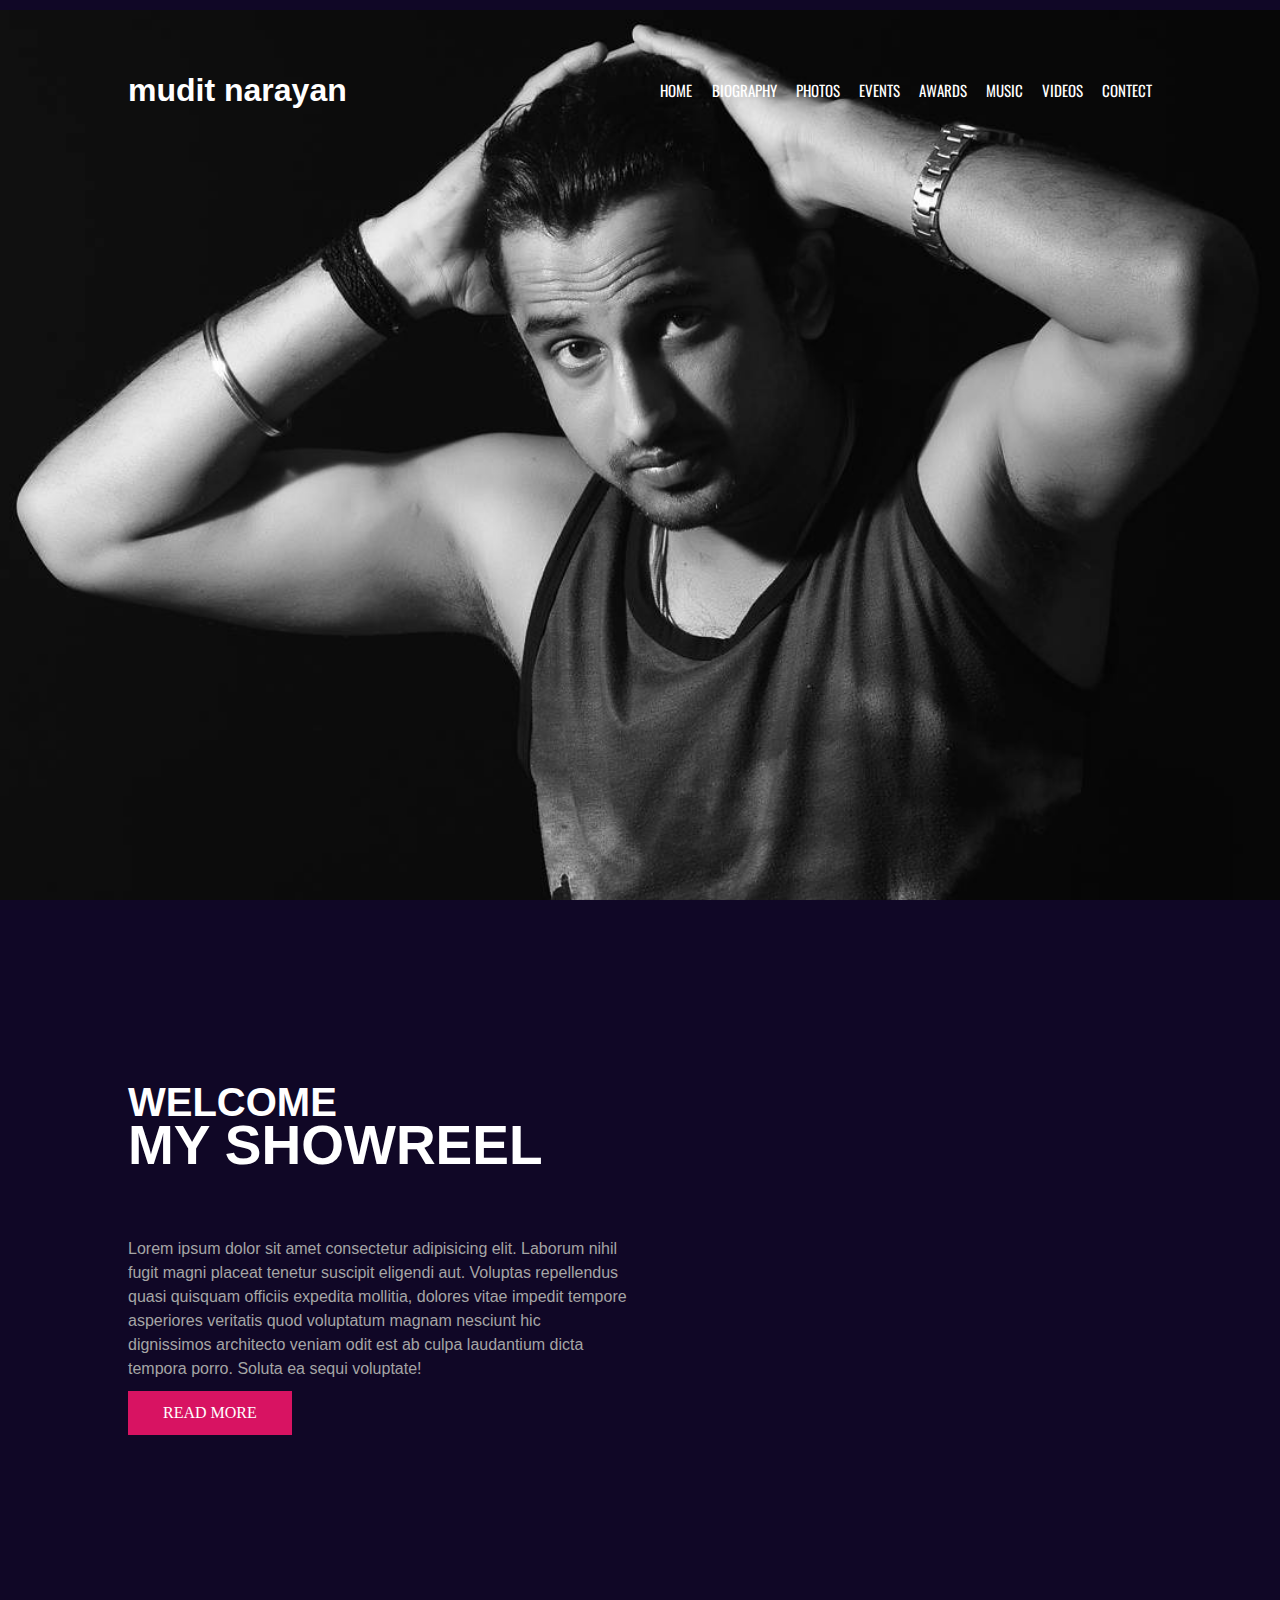
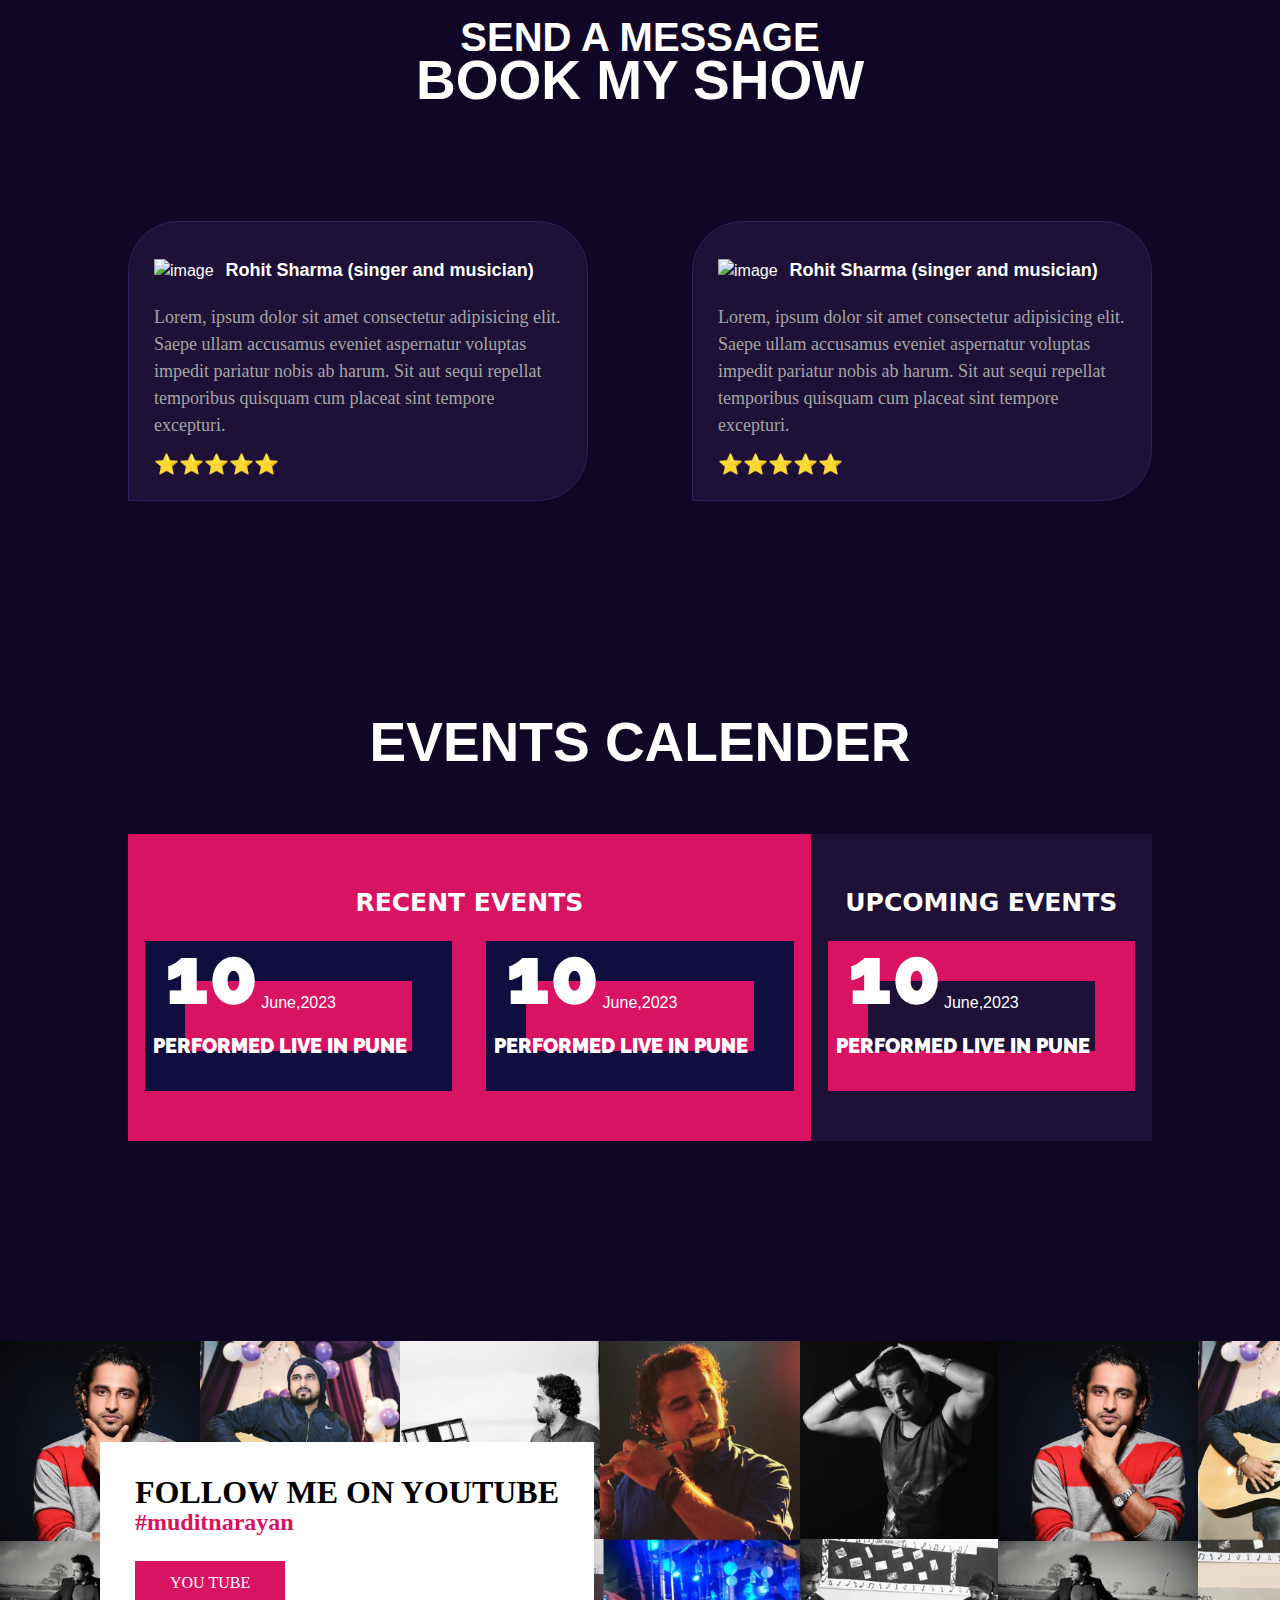
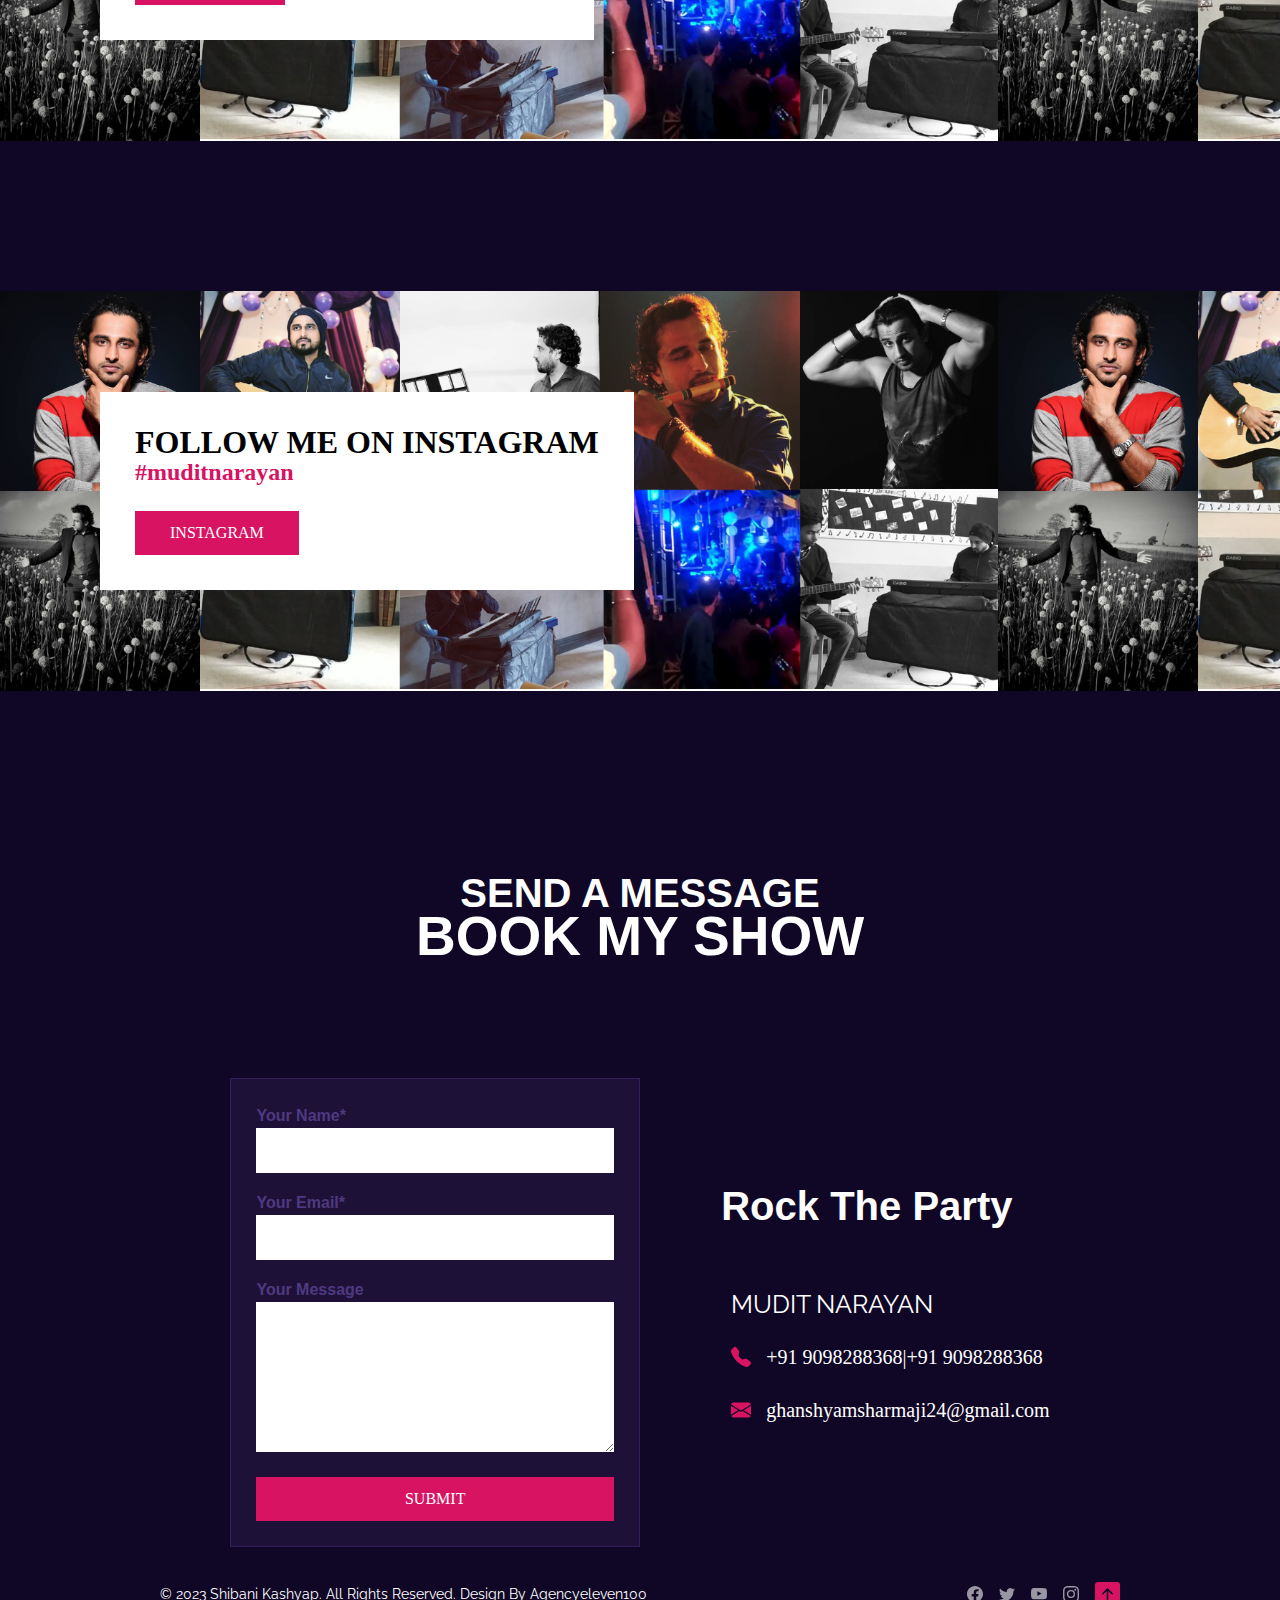
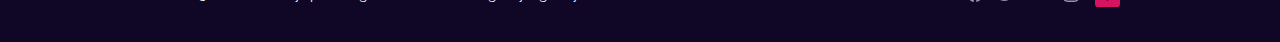
==== index.html @ d8ea68fe "first commit" ====
<!DOCTYPE html>
<html lang="en">

<head>
    <meta charset="UTF-8">
    <meta name="viewport" content="width=device-width, initial-scale=1.0">
    <title>Document</title>
    <link rel="stylesheet" href="./css/style.css" />
    <link rel="preconnect" href="https://fonts.googleapis.com" />
    <link rel="preconnect" href="https://fonts.gstatic.com" crossorigin />
    <link href="https://fonts.googleapis.com/css2?family=Oswald:wght@200..700&display=swap" rel="stylesheet" />
    <link href="https://fonts.googleapis.com/css2?family=Raleway:ital,wght@0,100..900;1,100..900&display=swap"
        rel="stylesheet" />
    <link rel="stylesheet"
        href="https://fonts.googleapis.com/css2?family=Material+Symbols+Outlined:opsz,wght,FILL,GRAD@20..48,100..700,0..1,-50..200&icon_names=menu" />
</head>

<body>
    <!-- navbar section starts here -->
    <div class="landing-page">
        <nav class="navbar">
            <h1>mudit narayan</h1>
            <ul class="list">
                <li>
                    <a href="./index.html">home</a>
                </li>
                <li>
                    <a href="./html/biography.html">Biography</a>
                </li>
                <li>
                    <a href="./html/photos.html">Photos</a>
                </li>
                <li>
                    <a href="./html/events.html">Events</a>
                </li>
                <li>
                    <a href="./html/awards.html">Awards</a>
                </li>
                <li>
                    <a href="./html/music.html">Music</a>
                </li>
                <li>
                    <a href="./html/videos.html">Videos</a>
                </li>
                <li>
                    <a href="./html/contect.html">Contect</a>
                </li>
            </ul>
            <span class="material-symbols-outlined" id="mobile-icon">menu</span>
        </nav>
    </div>

    <!-- content section starts here -->

    <section class="section row">
        <div class="">
            <h2 class="heading-2">WELCOME</h2>
            <h1 class="heading-1">MY SHOWREEL</h1>
            <p class="article">Lorem ipsum dolor sit amet consectetur adipisicing elit. Laborum nihil fugit magni
                placeat tenetur suscipit eligendi aut. Voluptas repellendus quasi quisquam officiis expedita mollitia,
                dolores vitae impedit tempore asperiores veritatis quod voluptatum magnam nesciunt hic dignissimos
                architecto veniam odit est ab culpa laudantium dicta tempora porro. Soluta ea sequi voluptate!</p>
            <button class="button">Read More</button>
        </div>
        <div class="">
            <img src="{% static './images/png.bg_06d8a713-f1c4-4cc1-94b4-6a680f523028' %} " alt="" />
        </div>
    </section>

    <div class="section col">
        <div class="heading-div">
            <h1 class="heading-2">SEND A MESSAGE</h1>
            <h1 class="heading-1">BOOK MY SHOW</h1>
        </div>
        <div class="between">
            <div class="cards">
                <div class="stuimage">
                    <img src="" alt="image" />
                    <h1 class="stuname">Rohit Sharma (singer and musician)</h1>
                </div>
                <p class="article2">Lorem, ipsum dolor sit amet consectetur adipisicing elit. Saepe ullam accusamus
                    eveniet aspernatur voluptas impedit pariatur nobis ab harum. Sit aut sequi repellat temporibus
                    quisquam cum placeat sint tempore excepturi.</p>
                <p class="rating">⭐⭐⭐⭐⭐</p>
            </div>
            <div class="cards">
                <div class="stuimage">
                    <img src="" alt="image" />
                    <h1 class="stuname">Rohit Sharma (singer and musician)</h1>
                </div>
                <p class="article2">Lorem, ipsum dolor sit amet consectetur adipisicing elit. Saepe ullam accusamus
                    eveniet aspernatur voluptas impedit pariatur nobis ab harum. Sit aut sequi repellat temporibus
                    quisquam cum placeat sint tempore excepturi.</p>
                <p class="rating">⭐⭐⭐⭐⭐</p>
            </div>
        </div>
    </div>

    <div class="section col">
        <div class="heading-div" style="margin-bottom: 50px;">
            <h1 class="heading-1">EVENTS CALENDER</h1>
        </div>

        <div class="between sm-col">
            <div class="events-div r-events-width" style="padding: 50px 0px">
                <h1 class="events-heading">RECENT EVENTS</h1>
                <div class="around">
                    <div class="events-box" style="width: 45%;">
                        <h1 class="event-date">10</h1>
                        <p class="event-year">June,2023</p>
                        <p class="event-place">PERFORMED LIVE IN PUNE</p>
                    </div>
                    <div class="events-box" style="width: 45%;">
                        <h1 class="event-date">10</h1>
                        <p class="event-year">June,2023</p>
                        <p class="event-place">PERFORMED LIVE IN PUNE</p>
                    </div>
                </div>
            </div>
            <div class="events-div u-events-width" style="background-color:#1d1137;">
                <h1 class="events-heading">UPCOMING EVENTS</h1>
                <div class="events-box" style="width: 90%; border-color:#d81362;">
                    <h1 class="event-date">10</h1>
                    <p class="event-year">June,2023</p>
                    <p class="event-place">PERFORMED LIVE IN PUNE</p>
                </div>
            </div>
        </div>
    </div>

    <div class="section follow-div col">
        <div class="follow">
            <h1 class="follow-heading">FOLLOW ME ON YOUTUBE</h1>
            <h1 class="follow-hashtag">#muditnarayan</h1>
            <button type="button" class="button">YOU TUBE</button>
        </div>
    </div>

    <div class="section follow-div col" style="margin-top: 150px;">
        <div class="follow">
            <h1 class="follow-heading">FOLLOW ME ON INSTAGRAM</h1>
            <h1 class="follow-hashtag">#muditnarayan</h1>
            <button type="button" class="button">INSTAGRAM</button>
        </div>
    </div>

    <div class="section col">
        <div class="heading-div">
            <h1 class="heading-2">SEND A MESSAGE</h1>
            <h1 class="heading-1">BOOK MY SHOW</h1>
        </div>

        <div class="space-between contect-me-div">
            <div class="form-div">
                <form class="form">
                    <div class="inp-div">
                        <label htmlFor="name" class="inp-label">Your Name*</label>
                        <input type="text" id="name" class="input" />
                    </div>
                    <div class="inp-div">
                        <label htmlFor="email" class="inp-label">Your Email*</label>
                        <input type="text" id="email" class="input" />
                    </div>
                    <div class="inp-div">
                        <label htmlFor="message" class="inp-label">Your Message</label>
                        <textarea name="message" id="" class="input" style="height: 150px;"></textarea>
                    </div>
                    <button type="submit" class="button">Submit</button>
                </form>
            </div>
            <div>
                <h1 style="margin-left: 40px; font-size: 40px;">Rock The Party</h1>
                <div class="contect-div">
                    <p class="contect-heading">MUDIT NARAYAN</p>
                    <div class="contect-info">
                        <svg xmlns="http://www.w3.org/2000/svg" width="20" height="20" fill="#d71362"
                            class="bi bi-telephone-fill" viewBox="0 0 16 16">
                            <path fill-rule="evenodd"
                                d="M1.885.511a1.745 1.745 0 0 1 2.61.163L6.29 2.98c.329.423.445.974.315 1.494l-.547 2.19a.678.678 0 0 0 .178.643l2.457 2.457a.678.678 0 0 0 .644.178l2.189-.547a1.745 1.745 0 0 1 1.494.315l2.306 1.794c.829.645.905 1.87.163 2.611l-1.034 1.034c-.74.74-1.846 1.065-2.877.702a18.634 18.634 0 0 1-7.01-4.42 18.634 18.634 0 0 1-4.42-7.009c-.362-1.03-.037-2.137.703-2.877L1.885.511z">
                            </path>
                        </svg>
                        <p>
                            <a href="tel:+91 9098288368">+91 9098288368</a>|<a href="tel:+91 9098288368">+91
                                9098288368</a>
                        </p>
                    </div>
                    <div class="contect-info">
                        <svg xmlns="http://www.w3.org/2000/svg" width="20" height="20" fill="#d71362"
                            class="bi bi-envelope-fill" viewBox="0 0 16 16">
                            <path
                                d="M.05 3.555A2 2 0 0 1 2 2h12a2 2 0 0 1 1.95 1.555L8 8.414.05 3.555ZM0 4.697v7.104l5.803-3.558L0 4.697ZM6.761 8.83l-6.57 4.027A2 2 0 0 0 2 14h12a2 2 0 0 0 1.808-1.144l-6.57-4.027L8 9.586l-1.239-.757Zm3.436-.586L16 11.801V4.697l-5.803 3.546Z">
                            </path>
                        </svg>
                        <p>
                            <a href="mailto:ghanshyamsharmaji24@gmail.com">ghanshyamsharmaji24@gmail.com</a>
                        </p>
                    </div>
                </div>
            </div>
        </div>
    </div>

    <!-- content section ends here -->

    <!-- footer section starts here -->
    <div class="footer">
        <p>© 2023 Shibani Kashyap. All Rights Reserved. Design By Agencyeleven100</p>
        <div class="icon-footer">
            <svg xmlns="http://www.w3.org/2000/svg" width="16" height="16" fill="currentColor" class="bi bi-facebook"
                viewBox="0 0 16 16">
                <path
                    d="M16 8.049c0-4.446-3.582-8.05-8-8.05C3.58 0-.002 3.603-.002 8.05c0 4.017 2.926 7.347 6.75 7.951v-5.625h-2.03V8.05H6.75V6.275c0-2.017 1.195-3.131 3.022-3.131.876 0 1.791.157 1.791.157v1.98h-1.009c-.993 0-1.303.621-1.303 1.258v1.51h2.218l-.354 2.326H9.25V16c3.824-.604 6.75-3.934 6.75-7.951z">
                </path>
            </svg>

            <svg xmlns="http://www.w3.org/2000/svg" width="16" height="16" fill="currentColor" class="bi bi-twitter"
                viewBox="0 0 16 16">
                <path
                    d="M5.026 15c6.038 0 9.341-5.003 9.341-9.334 0-.14 0-.282-.006-.422A6.685 6.685 0 0 0 16 3.542a6.658 6.658 0 0 1-1.889.518 3.301 3.301 0 0 0 1.447-1.817 6.533 6.533 0 0 1-2.087.793A3.286 3.286 0 0 0 7.875 6.03a9.325 9.325 0 0 1-6.767-3.429 3.289 3.289 0 0 0 1.018 4.382A3.323 3.323 0 0 1 .64 6.575v.045a3.288 3.288 0 0 0 2.632 3.218 3.203 3.203 0 0 1-.865.115 3.23 3.23 0 0 1-.614-.057 3.283 3.283 0 0 0 3.067 2.277A6.588 6.588 0 0 1 .78 13.58a6.32 6.32 0 0 1-.78-.045A9.344 9.344 0 0 0 5.026 15z">
                </path>
            </svg>

            <svg xmlns="http://www.w3.org/2000/svg" width="16" height="16" fill="currentColor" class="bi bi-youtube"
                viewBox="0 0 16 16">
                <path
                    d="M8.051 1.999h.089c.822.003 4.987.033 6.11.335a2.01 2.01 0 0 1 1.415 1.42c.101.38.172.883.22 1.402l.01.104.022.26.008.104c.065.914.073 1.77.074 1.957v.075c-.001.194-.01 1.108-.082 2.06l-.008.105-.009.104c-.05.572-.124 1.14-.235 1.558a2.007 2.007 0 0 1-1.415 1.42c-1.16.312-5.569.334-6.18.335h-.142c-.309 0-1.587-.006-2.927-.052l-.17-.006-.087-.004-.171-.007-.171-.007c-1.11-.049-2.167-.128-2.654-.26a2.007 2.007 0 0 1-1.415-1.419c-.111-.417-.185-.986-.235-1.558L.09 9.82l-.008-.104A31.4 31.4 0 0 1 0 7.68v-.123c.002-.215.01-.958.064-1.778l.007-.103.003-.052.008-.104.022-.26.01-.104c.048-.519.119-1.023.22-1.402a2.007 2.007 0 0 1 1.415-1.42c.487-.13 1.544-.21 2.654-.26l.17-.007.172-.006.086-.003.171-.007A99.788 99.788 0 0 1 7.858 2h.193zM6.4 5.209v4.818l4.157-2.408L6.4 5.209z">
                </path>
            </svg>

            <svg xmlns="http://www.w3.org/2000/svg" width="16" height="16" fill="currentColor" class="bi bi-instagram"
                viewBox="0 0 16 16">
                <path
                    d="M8 0C5.829 0 5.556.01 4.703.048 3.85.088 3.269.222 2.76.42a3.917 3.917 0 0 0-1.417.923A3.927 3.927 0 0 0 .42 2.76C.222 3.268.087 3.85.048 4.7.01 5.555 0 5.827 0 8.001c0 2.172.01 2.444.048 3.297.04.852.174 1.433.372 1.942.205.526.478.972.923 1.417.444.445.89.719 1.416.923.51.198 1.09.333 1.942.372C5.555 15.99 5.827 16 8 16s2.444-.01 3.298-.048c.851-.04 1.434-.174 1.943-.372a3.916 3.916 0 0 0 1.416-.923c.445-.445.718-.891.923-1.417.197-.509.332-1.09.372-1.942C15.99 10.445 16 10.173 16 8s-.01-2.445-.048-3.299c-.04-.851-.175-1.433-.372-1.941a3.926 3.926 0 0 0-.923-1.417A3.911 3.911 0 0 0 13.24.42c-.51-.198-1.092-.333-1.943-.372C10.443.01 10.172 0 7.998 0h.003zm-.717 1.442h.718c2.136 0 2.389.007 3.232.046.78.035 1.204.166 1.486.275.373.145.64.319.92.599.28.28.453.546.598.92.11.281.24.705.275 1.485.039.843.047 1.096.047 3.231s-.008 2.389-.047 3.232c-.035.78-.166 1.203-.275 1.485a2.47 2.47 0 0 1-.599.919c-.28.28-.546.453-.92.598-.28.11-.704.24-1.485.276-.843.038-1.096.047-3.232.047s-2.39-.009-3.233-.047c-.78-.036-1.203-.166-1.485-.276a2.478 2.478 0 0 1-.92-.598 2.48 2.48 0 0 1-.6-.92c-.109-.281-.24-.705-.275-1.485-.038-.843-.046-1.096-.046-3.233 0-2.136.008-2.388.046-3.231.036-.78.166-1.204.276-1.486.145-.373.319-.64.599-.92.28-.28.546-.453.92-.598.282-.11.705-.24 1.485-.276.738-.034 1.024-.044 2.515-.045v.002zm4.988 1.328a.96.96 0 1 0 0 1.92.96.96 0 0 0 0-1.92zm-4.27 1.122a4.109 4.109 0 1 0 0 8.217 4.109 4.109 0 0 0 0-8.217zm0 1.441a2.667 2.667 0 1 1 0 5.334 2.667 2.667 0 0 1 0-5.334z">
                </path>
            </svg>

            <svg xmlns="http://www.w3.org/2000/svg" width="25" height="25" fill="#d71362"
                class="bi bi-arrow-up-square-fill ml-3" viewBox="0 0 16 16">
                <path
                    d="M2 16a2 2 0 0 1-2-2V2a2 2 0 0 1 2-2h12a2 2 0 0 1 2 2v12a2 2 0 0 1-2 2H2zm6.5-4.5V5.707l2.146 2.147a.5.5 0 0 0 .708-.708l-3-3a.5.5 0 0 0-.708 0l-3 3a.5.5 0 1 0 .708.708L7.5 5.707V11.5a.5.5 0 0 0 1 0z">
                </path>
            </svg>
        </div>
    </div>

    <!-- script section starts here -->
    <script>
        document.addEventListener('DOMContentLoaded', function () {
            const mobileIcon = document.getElementById('mobile-icon')
            const menuList = document.querySelector('.list')

            mobileIcon.addEventListener('click', function () {
                menuList.classList.toggle('show') // Toggle show class on click
            })
        })
    </script>

</body>

</html>
---- css/style.css ----
/* Modern CSS Reset */
*,
*::before,
*::after {
    margin: 0;
    padding: 0;
    box-sizing: border-box;
}

/* Remove default list styles */
ul,
ol {
    list-style: none;
}

/* Set consistent body styles */
body {
    width: 100%;
    display: flex;
    justify-content: center;
    align-items: center;
    flex-direction: column;
    min-height: 100vh;
    font-family: sans-serif;
    line-height: 1.5;
    -webkit-font-smoothing: antialiased;
    text-rendering: optimizeSpeed;
    color: white;
    background-color: #100726;
}

/* Remove default anchor styles */
a {
    text-decoration: none;
    color: inherit;
}

/* Ensure media elements are responsive */
img,
picture,
video,
canvas,
svg {
    display: block;
    max-width: 100%;
    height: auto;
}

/* Remove default form styles */
input,
button,
textarea,
select {
    font: inherit;
    border: none;
    outline: none;
}

/* Remove animations and transitions for people who prefer reduced motion */
@media (prefers-reduced-motion: reduce) {
    * {
        animation: none !important;
        transition: none !important;
    }
}

/* Set base font size for accessibility */
html {
    font-size: 100%;
    /* 16px */
}

/* Set default button styles */
button {
    cursor: pointer;
    background: none;
}

/* Normalize table styles */
table {
    border-collapse: collapse;
    border-spacing: 0;
}

/* Hide scrollbars in all browsers except Firefox */
::-webkit-scrollbar {
    width: 0;
    height: 0;
}

/* Flex Section Starts Here */

.start {
    align-items: start;
}

.space-between {
    display: flex;
    justify-content: space-between;
    align-items: center;
}

.space-around {
    display: flex;
    justify-content: space-around;
    align-items: center;
}

/* landing page section here */

.landing-page {
    background: url(../images/img3.jpg);
    background-size: cover;
    background-repeat: no-repeat;
    background-position-y: 10px;
    height: 100vh;
    width: 100vw;
    display: flex;
    align-items: start;
    justify-content: space-around;
}

/* navbar section starts here */

.navbar {
    height: 20vh;
    width: 80%;
    display: flex;
    justify-content: space-between;
    align-items: center;
}


.list {
    width: 48%;
    display: flex;
    justify-content: space-between;
    align-items: center;
    font-size: 15px;
    font-weight: 400;
    font-family: "Oswald";
    text-transform: uppercase;
}


/* Home section starts here  */

/* Show reel code here  */
.row {
    flex-direction: row;
}

.col {
    flex-direction: column;
}

.section {
    margin-top: 200px;
    width: 80%;
    display: flex;
    justify-content: space-between;
    align-items: center;
}


.follow-div {
    width: 100%;
    height: 400px;
    padding-left: 100px;
    display: flex;
    justify-content: center;
    align-items: start;
    background: url("../images/banner.png");
    background-size: contain;
}

.follow {
    padding: 35px;
    background-color: white;
}

.follow-heading {
    font-size: 32px;
    font-weight: 700;
    font-family: "Roboto", "sans-serif";
    line-height: 30px;
    color: black;
}

.follow-hashtag {
    font-size: 24px;
    font-weight: 700;
    font-family: "Roboto", "sans-serif";
    line-height: 30px;
    color: #d71362;
    margin-bottom: 1.5rem;
}

.heading-2 {
    font-size: 40px;
    line-height: 4px;
}

.heading-1 {
    font-size: 55px;
    font-weight: 800;
}

.article {
    width: 500px;
    font-size: "Roboto";
    color: #a5a5a5;
    margin: 50px 0px 10px 0px;
}

.article2 {
    font-family: "Roboto";
    color: #a5a5a5;
    font-size: 18px;
    font-weight: 200;
    margin-top: 10px;
}


.button {
    background-color: #d81362;
    color: white;
    padding: 10px 35px;
    text-transform: uppercase;
    font-family: "Roboto";
}

.between {
    width: 100%;
    display: flex;
    justify-content: space-between;
}

.around {
    width: 100%;
    display: flex;
    justify-content: space-around;
}

.cards {
    width: 460px;
    height: 280px;
    padding: 25px;
    background-color: #1d1137;
    border-top-right-radius: 50px;
    border-top-left-radius: 50px;
    border-bottom-right-radius: 50px;
    border: 1px solid #311e5a;
    display: flex;
    flex-direction: column;
    row-gap: 10px;
}

.stuname {
    font-size: 18px;
    font-weight: 600;
}

.stuimage {
    display: flex;
    column-gap: 12px;
    align-items: center;
    margin-top: 10px;
}

.rating {
    font-size: 20px;
}

.heading-div {
    text-align: center;
    margin-bottom: 100px;

}

/* Events Section Starts Here */

.events-div {
    background-color: #d81362;
    display: flex;
    flex-direction: column;
    justify-content: center;
    align-items: center;
}

.r-events-width {
    width: 70%;
}

.u-events-width{
    width: 35%;
}

.events-box {
    height: 150px;
    border: 40px solid #0f0e3e;
    position: relative;
}

.event-date {
    font-size: 80px;
    font-family: "raleway";
    font-weight: 900;
    position: absolute;
    top: -65px;
    left: -20px;
}

.event-year {
    font-size: 16px;
    font-weight: 300;
    text-align: center;
    margin-top: 10px;
}

.event-place {
    font-size: 20px;
    font-family: "raleway";
    font-weight: 900;
    text-align: center;
    margin-top: 10px;
    position: absolute;
    top: 40px;
    left: -32px;
}

.events-heading {
    font-size: 25px;
    font-weight: 300px;
    font-family: "system-ui";
    text-align: center;
    margin-bottom: 20px;
}

/* Forem Section Starts Here */

.form-div {
    width: 50%;
}

.contect-me-div {
    width: 80%;
}

.form {
    display: flex;
    flex-direction: column;
    column-gap: 12px;
    background-color: #1d1137;
    padding: 25px;
    color: #4f3980;
    border: 1px solid #311e5a;
}

.inp-div {
    margin-bottom: 18px;
}

.inp-label {
    display: block;
    font-weight: 600;
}

.input {
    height: 45px;
    padding: 6px 12px;
    width: 100%;
}

/* Contect-div Starts here */

.contect-div {
    color: white;
    margin: 50px 0px 0px 50px;
    font-size: 20px;
    font-family: "Roboto";
}

.contect-heading {
    font-size: 25px;
    font-family: "raleway";
    margin-bottom: 18px;
}

.contect-info {
    display: flex;
    column-gap: 15px;
    margin-bottom: 23px;
}

/* footer section starts here */

.footer {
    width: 100%;
    background-color: #100726;
    font-family: "Raleway";
    font-size: 14px;
    display: flex;
    flex-wrap: wrap;
    justify-content: space-around;
    align-items: center;
}


.icon-footer {
    display: flex;
    justify-content: space-between;
    align-items: center;
    column-gap: 16px;
    padding: 35px 0px;
    color: #9996a3;
}

#mobile-icon {
    display: none;
}

@media screen and (min-width:500px) and (max-width:768px) {
    
    .list{
        display: none;
    }

    .section {
        width: 100%;
    }

    #mobile-icon {
        display: block;
    }

    .row {
        flex-direction: column;
    }

    .heading-1 {
        font-size: 35px;
    }

    .heading-2 {
        font-size: 25px;
    }

    .space-between {
        flex-direction: column;
    }

    .form-div {
        width: 100%;
    }

    .contect-me-div {
        width: 90%;
    }

    .article {
        width: 100%;
    }

    .cards {
        width: 49%;
        height: 100%;
        padding: 20px;
        row-gap: 10px;
    }

    .stuname {
        font-size: 15px;
    }

    .follow-div {
        align-items: center;
        padding-left: 0px;
    }

    .follow {
        padding: 30px;
    }

    .follow-heading {
        font-size: 22px;
    }

    .follow-hashtag {
        font-size: 20px;
    }

    .article2 {
        font-size: 15px;
        margin-top: 5px;
    }

    .footer{
        font-size: 10px;
    }
}

@media screen and (max-width:500px) {
    .list {
        display: none;
    }

    .section {
        width: 100%;
    }

    #mobile-icon {
        display: block;
    }

    .row {
        flex-direction: column;
    }

    .heading-1 {
        font-size: 35px;
    }

    .heading-2 {
        font-size: 25px;
    }

    .space-between {
        flex-direction: column;
    }

    .form-div {
        width: 100%;
    }

    .contect-me-div {
        width: 90%;
    }

    .article {
        width: auto;
    }

    .cards {
        width: 49%;
        height: 100%;
        padding: 20px;
        row-gap: 10px;
    }

    .stuname {
        font-size: 15px;
    }

    .follow-div {
        align-items: center;
        padding-left: 0px;
    }

    .follow {
        padding: 30px;
    }

    .follow-heading {
        font-size: 22px;
    }

    .follow-hashtag {
        font-size: 20px;
    }

    .article2 {
        font-size: 13px;
        margin-top: 5px;
    }

    .sm-col {
        flex-direction: column;
        row-gap: 30px;
    }

    .r-events-width,.u-events-width {
        width: 100%;
    }

    .footer{
        font-size: 10px;
    }
}
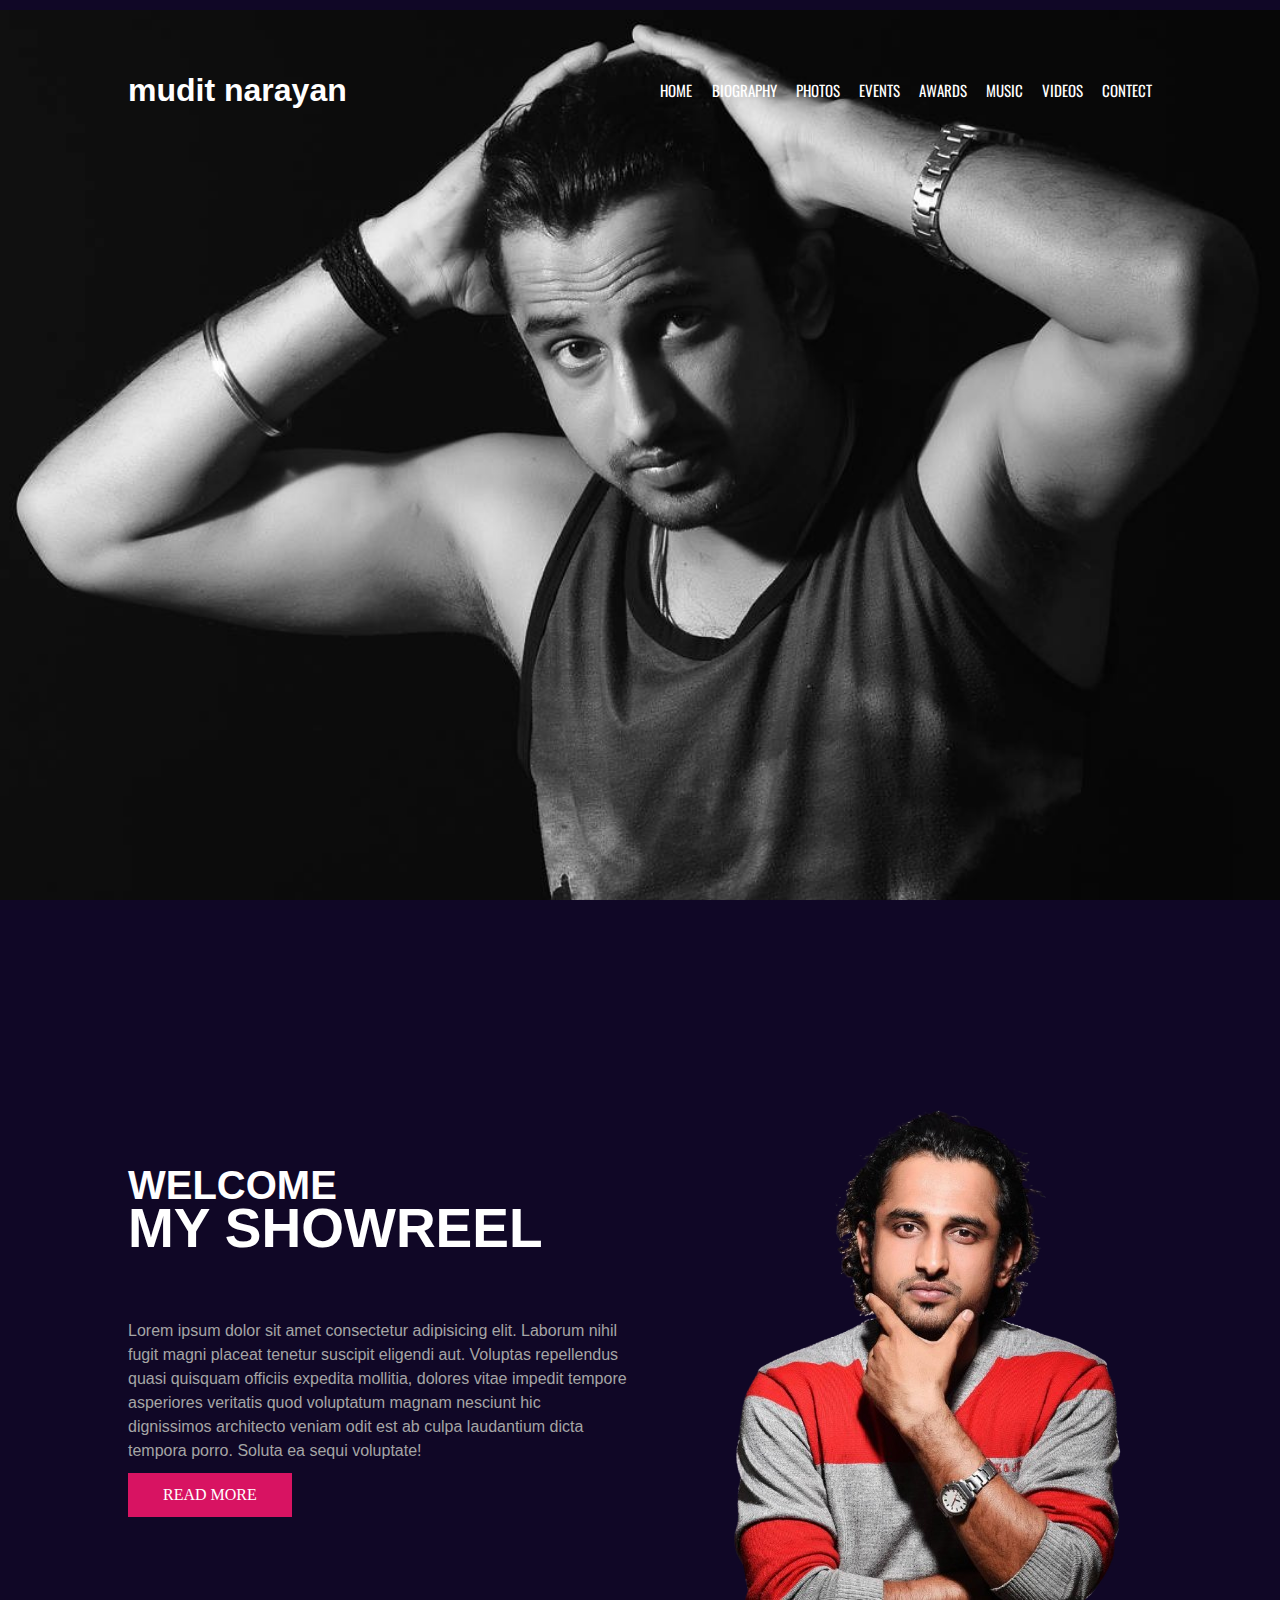
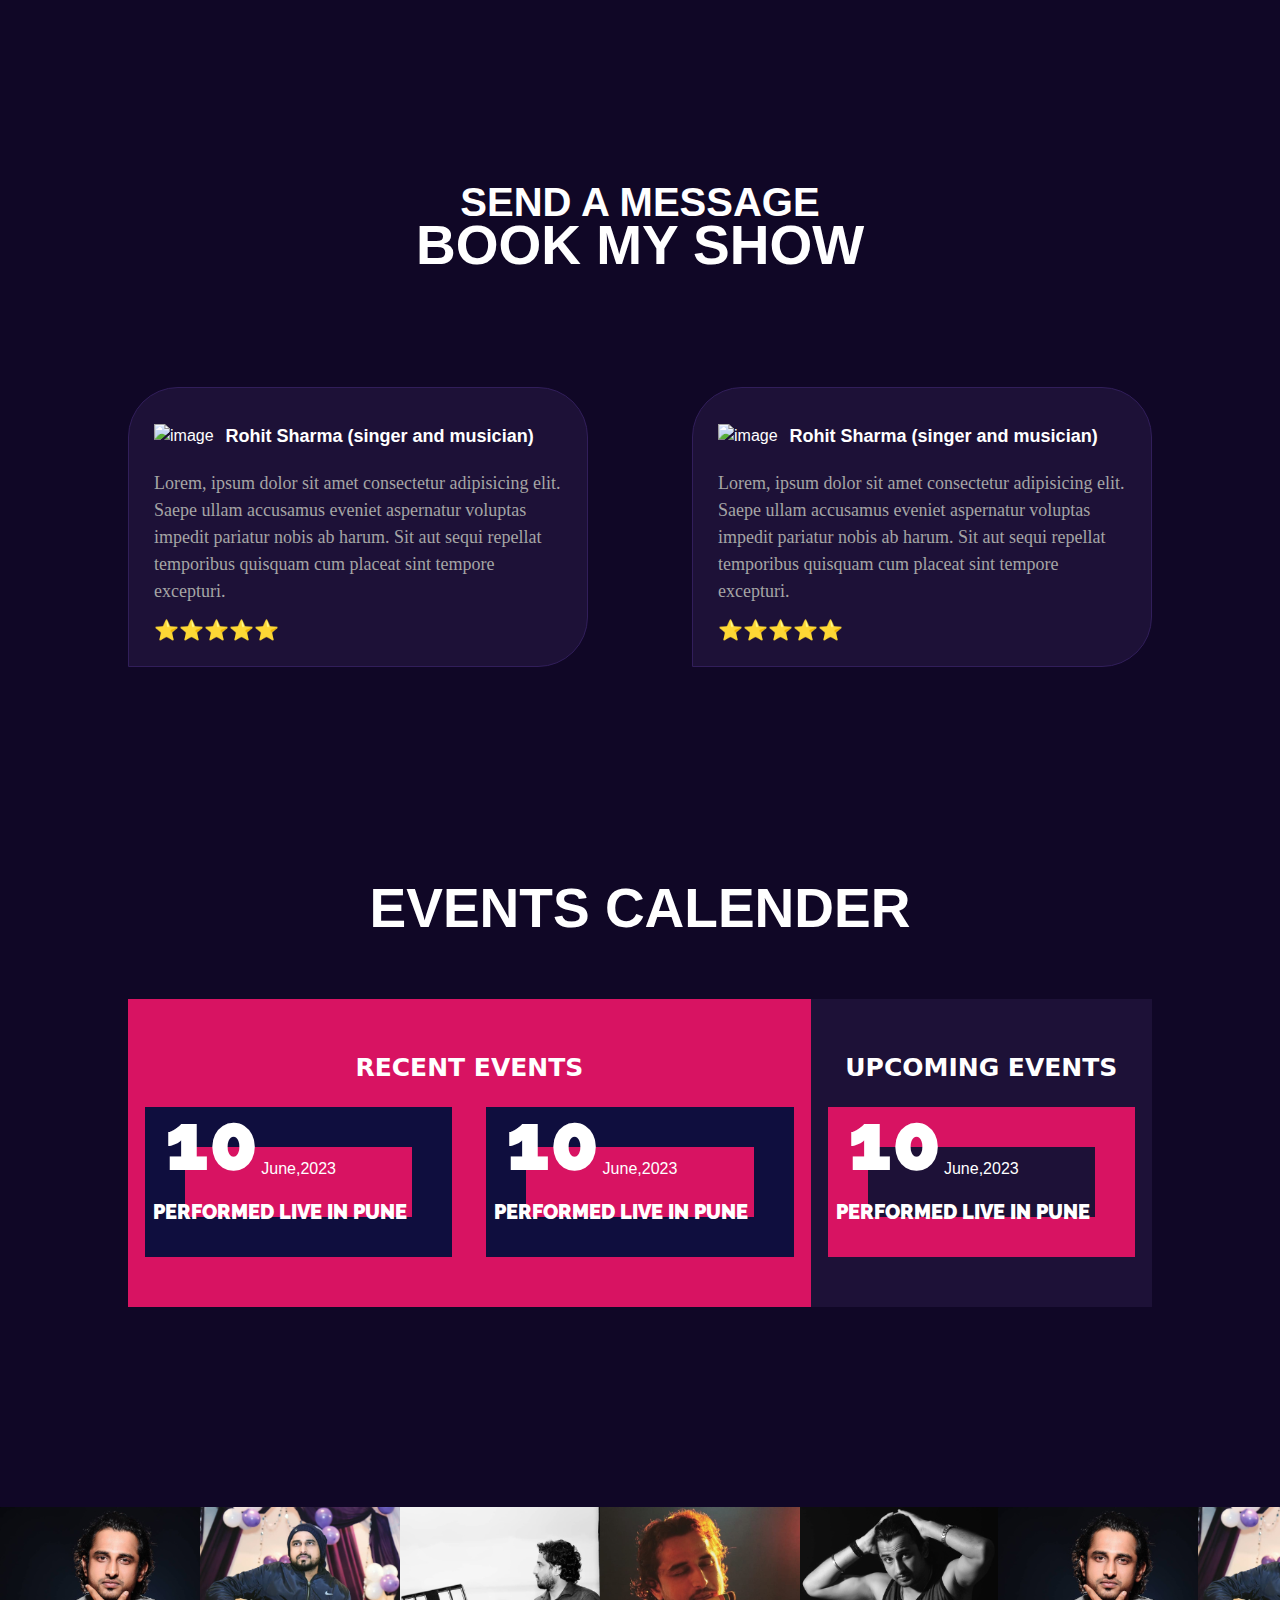
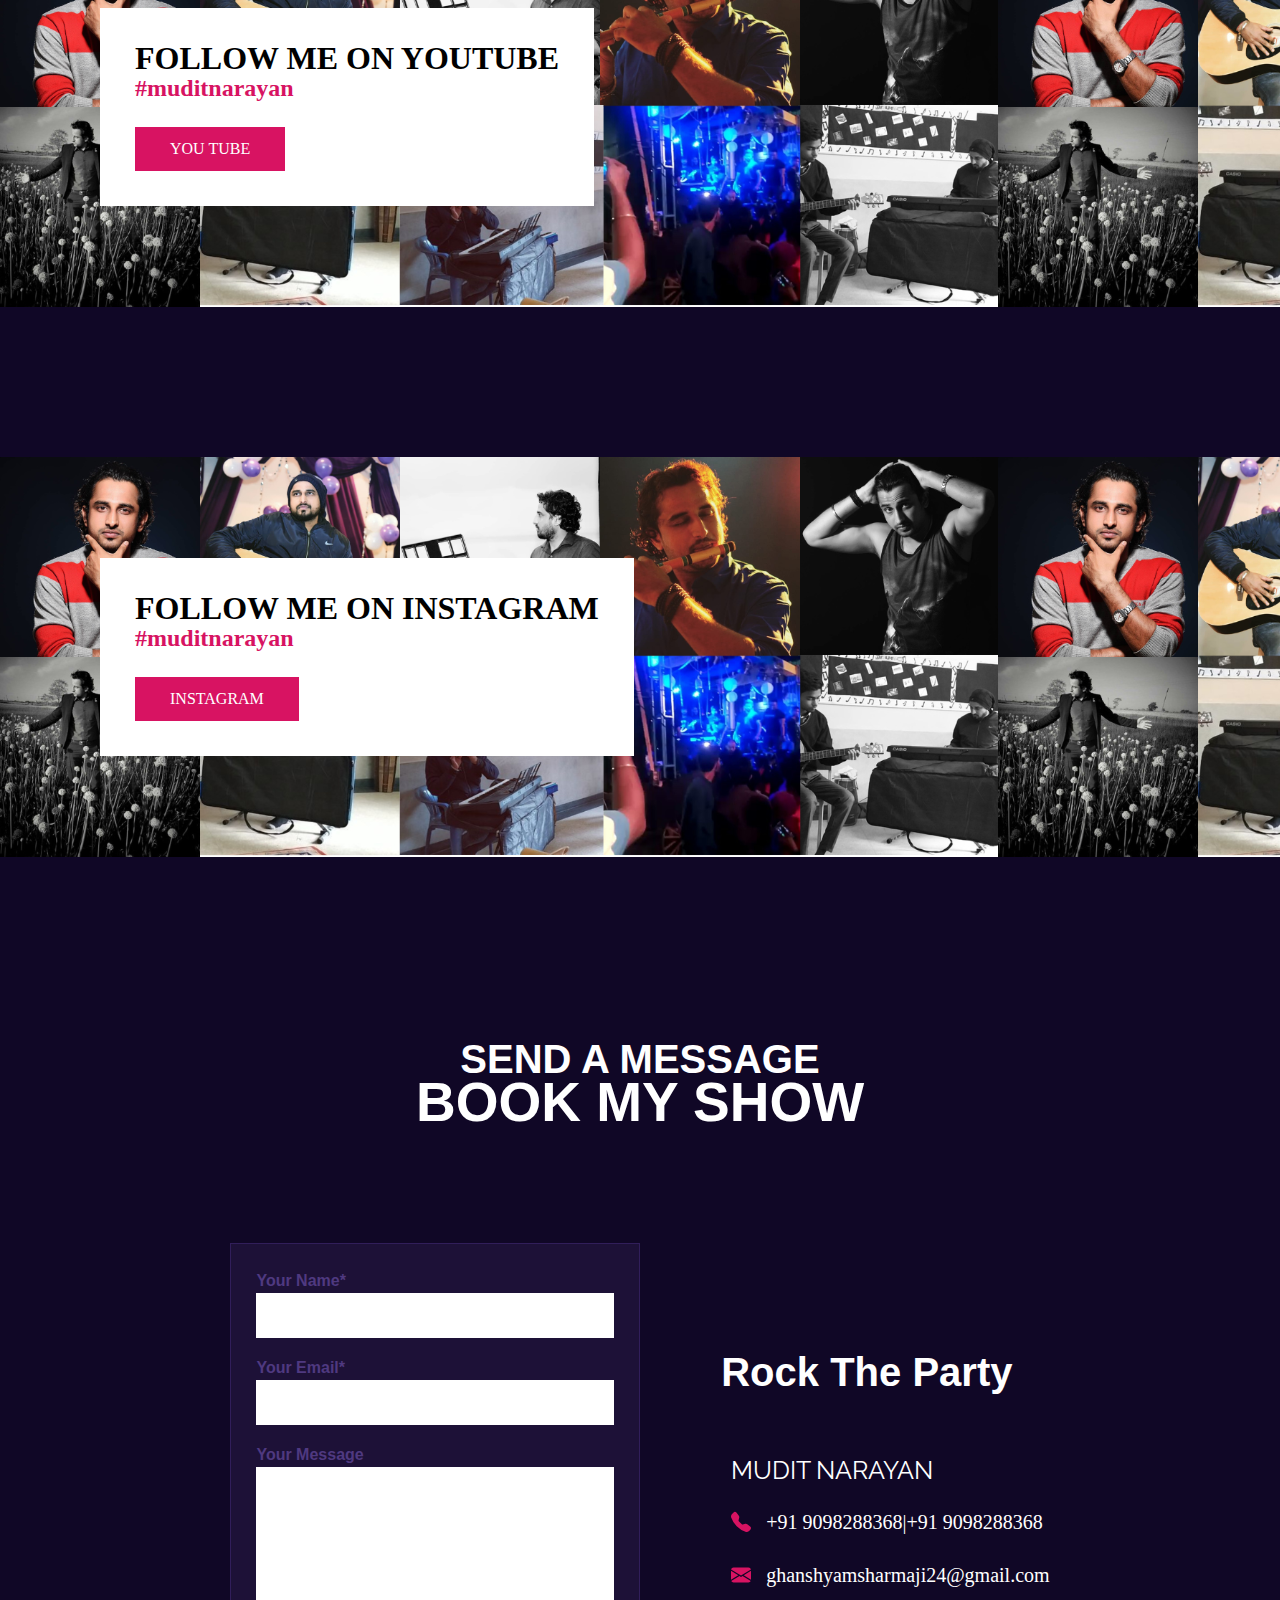
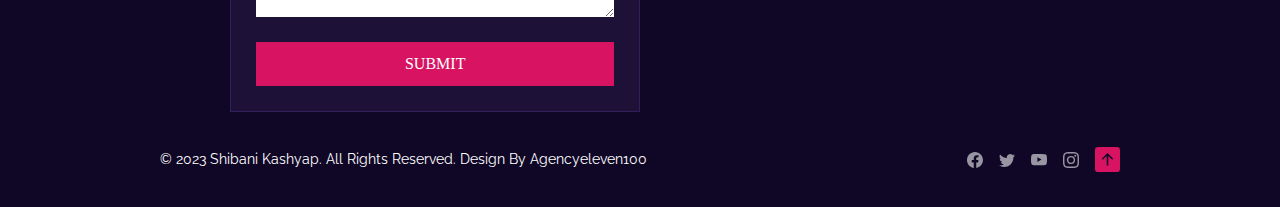
==== commit bc061221: "hkhkhjkg" ====
--- a/index.html
+++ b/index.html
@@ -63,7 +63,7 @@
             <button class="button">Read More</button>
         </div>
         <div class="">
-            <img src="{% static './images/png.bg_06d8a713-f1c4-4cc1-94b4-6a680f523028' %} " alt="" />
+            <img src="./images/png.bg_06d8a713-f1c4-4cc1-94b4-6a680f523028" alt="" />
         </div>
     </section>
 
